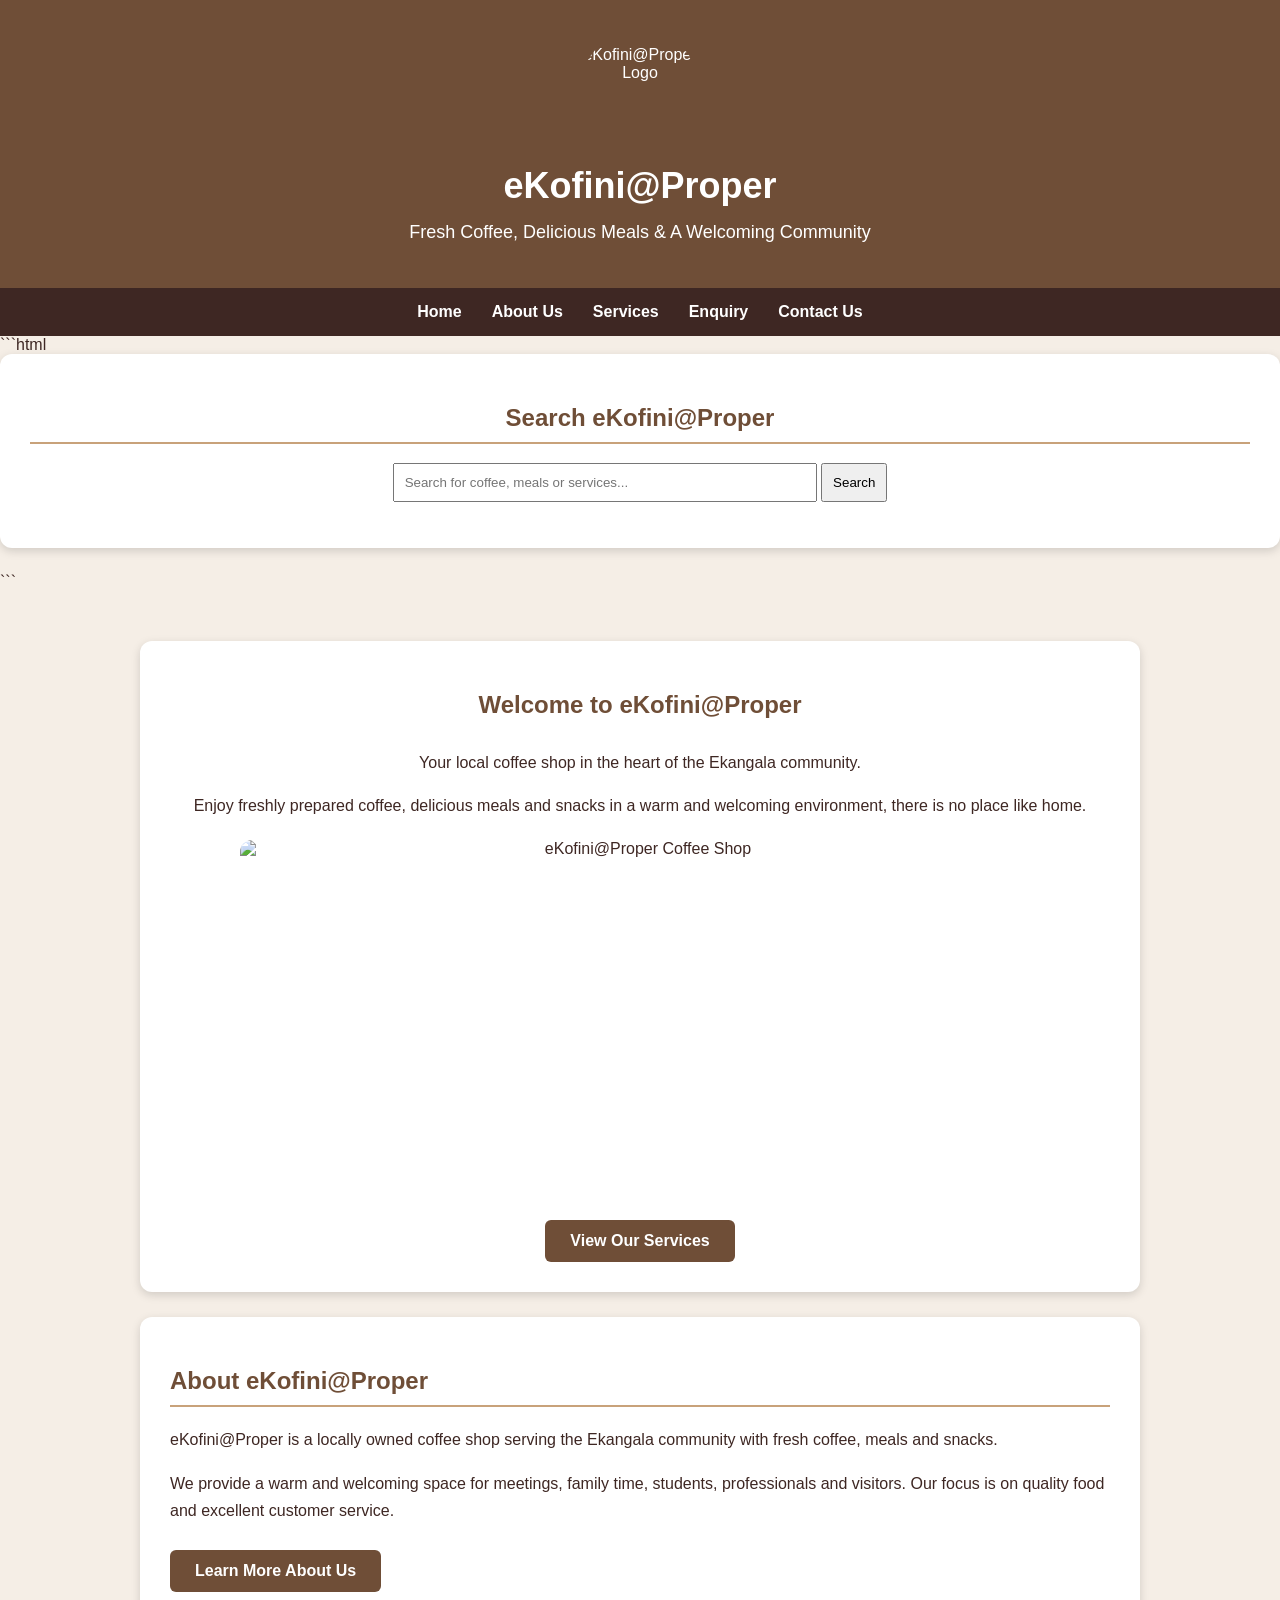
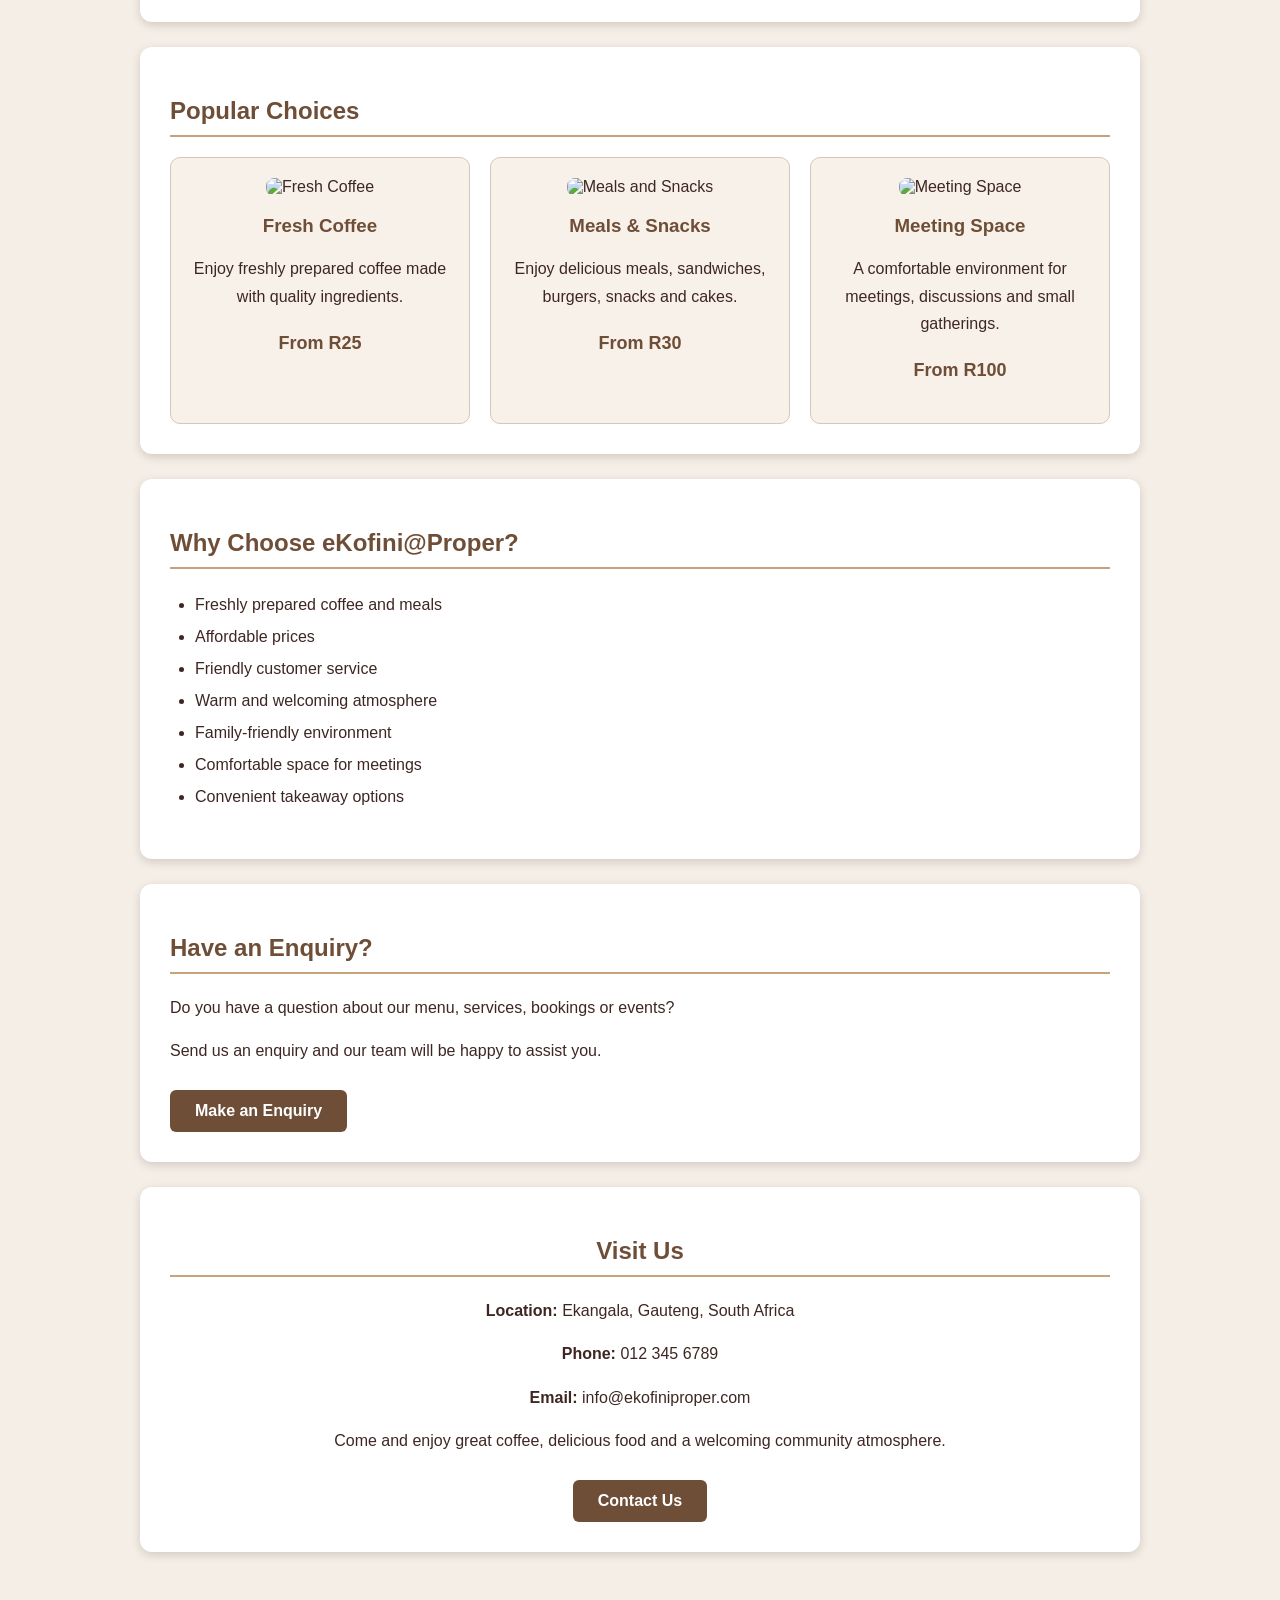
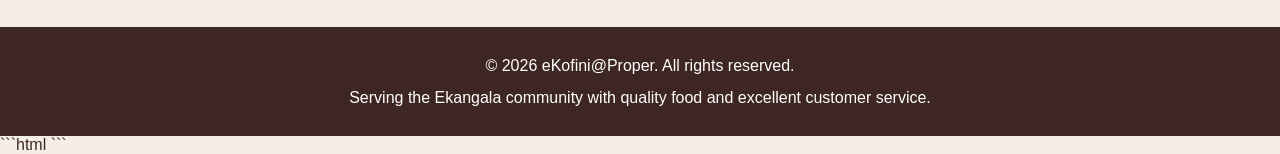
==== index.html @ efca7432 "Update README and website project files" ====
<!DOCTYPE html>
<html lang="en">

<head>
    <meta charset="UTF-8">
    <meta name="viewport" content="width=device-width, initial-scale=1.0">

    <title>eKofini@Proper | Home</title>
<link rel="stylesheet" href="css/style.css">
    <style>

        body {
            margin: 0;
            font-family: Arial, sans-serif;
            background-color: #f5eee6;
            color: #3e2723;
        }

        /* HEADER */
        header {
            background-color: #6f4e37;
            color: white;
            text-align: center;
            padding: 30px 20px;
        }

        header img {
            width: 120px;
            height: 120px;
            object-fit: cover;
            border-radius: 50%;
            display: block;
            margin: 0 auto 15px;
        }

        header h1 {
            margin: 5px;
            font-size: 36px;
        }

        header p {
            font-size: 18px;
            margin: 10px 0;
        }

        /* NAVIGATION */
        nav {
            background-color: #3e2723;
            padding: 15px;
        }

        nav ul {
            list-style: none;
            margin: 0;
            padding: 0;
            display: flex;
            justify-content: center;
            gap: 30px;
            flex-wrap: wrap;
        }

        nav a {
            color: white;
            text-decoration: none;
            font-weight: bold;
            font-size: 16px;
        }

        nav a:hover {
            color: #d7b899;
        }

        /* MAIN */
        main {
            max-width: 1000px;
            margin: 30px auto;
            padding: 20px;
        }

        section {
            background-color: white;
            padding: 30px;
            margin-bottom: 25px;
            border-radius: 12px;
            box-shadow: 0 3px 10px rgba(0, 0, 0, 0.15);
        }

        h2 {
            color: #6f4e37;
            border-bottom: 2px solid #c8a27a;
            padding-bottom: 10px;
        }

        h3 {
            color: #6f4e37;
        }

        p {
            line-height: 1.7;
        }

        /* WELCOME */
        .welcome {
            text-align: center;
        }

        .welcome h2 {
            border-bottom: none;
        }

        .welcome-image {
            width: 100%;
            max-width: 800px;
            height: 350px;
            object-fit: cover;
            display: block;
            margin: 20px auto;
            border-radius: 12px;
        }

        /* BUTTON */
        .button {
            display: inline-block;
            background-color: #6f4e37;
            color: white;
            padding: 12px 25px;
            border-radius: 6px;
            text-decoration: none;
            font-weight: bold;
            margin-top: 10px;
        }

        .button:hover {
            background-color: #3e2723;
        }

        /* SERVICES */
        .cards {
            display: grid;
            grid-template-columns: repeat(3, 1fr);
            gap: 20px;
            margin-top: 20px;
        }

        .card {
            background-color: #f8f1ea;
            border: 1px solid #d8c5b5;
            border-radius: 10px;
            padding: 20px;
            text-align: center;
        }

        .card-image {
            width: 100%;
            height: 180px;
            object-fit: cover;
            border-radius: 8px;
        }

        .price {
            color: #6f4e37;
            font-weight: bold;
            font-size: 18px;
        }

        /* WHY CHOOSE US */
        .why-us {
            line-height: 2;
            padding-left: 25px;
        }

        /* CONTACT */
        .contact {
            text-align: center;
        }

        /* FOOTER */
        footer {
            background-color: #3e2723;
            color: white;
            text-align: center;
            padding: 20px;
        }

        footer p {
            margin: 5px;
        }

        /* MOBILE */
        @media screen and (max-width: 700px) {

            nav ul {
                flex-direction: column;
                align-items: center;
                gap: 15px;
            }

            .cards {
                grid-template-columns: 1fr;
            }

            header h1 {
                font-size: 28px;
            }

            .welcome-image {
                height: 250px;
            }

        }

    </style>

</head>


<body>


    <!-- HEADER -->

    <header>

        <img
            src="image/logo.webp"
            alt="eKofini@Proper Logo"
        >

        <h1>eKofini@Proper</h1>

        <p>
            Fresh Coffee, Delicious Meals & A Welcoming Community
        </p>

    </header>


    <!-- NAVIGATION -->

    <nav>

        <ul>

            <li>
                <a href="index.html">Home</a>
            </li>

            <li>
                <a href="about.html">About Us</a>
            </li>

            <li>
                <a href="services.html">Services</a>
            </li>

            <li>
                <a href="enquiry.html">Enquiry</a>
            </li>

            <li>
                <a href="contact us.html">Contact Us</a>
            </li>

        </ul>

    </nav>

<!--Main content-->
```html
<!-- SEARCH SECTION -->
<section class="search-section" style="text-align: center;">
    <h2>Search eKofini@Proper</h2>

    <input
        type="text"
        id="siteSearch"
        placeholder="Search for coffee, meals or services..."
        style="padding: 10px; width: 60%; max-width: 400px;"
    >

    <button
        type="button"
        onclick="searchWebsite()"
        style="padding: 10px; cursor: pointer;"
    >
        Search
    </button>

    <p id="searchMessage"></p>
</section>
```

    <!-- MAIN CONTENT -->

    <main>


        <!-- WELCOME -->

        <section class="welcome">

            <h2>Welcome to eKofini@Proper</h2>

            <p>
                Your local coffee shop in the heart of the
                Ekangala community.
            </p>

            <p>
                Enjoy freshly prepared coffee, delicious meals
                and snacks in a warm and welcoming environment, there is no place like home.
            </p>

            <img
                src="image/image.webp"
                alt="eKofini@Proper Coffee Shop"
                class="welcome-image"
            >

            <a
                href="services.html"
                class="button"
            >
                View Our Services
            </a>

        </section>


        <!-- ABOUT -->

        <section>

            <h2>About eKofini@Proper</h2>

            <p>
                eKofini@Proper is a locally owned coffee shop
                serving the Ekangala community with fresh coffee,
                meals and snacks.
            </p>

            <p>
                We provide a warm and welcoming space for meetings,
                family time, students, professionals and visitors.
                Our focus is on quality food and excellent
                customer service.
            </p>

            <a
                href="about.html"
                class="button"
            >
                Learn More About Us
            </a>

        </section>


        <!-- POPULAR ITEMS -->

        <section>

            <h2>Popular Choices</h2>

            <div class="cards">


                <!-- COFFEE -->

                <div class="card">

                    <img
                        src="image/coffee.webp"
                        alt="Fresh Coffee"
                        class="card-image"
                    >

                    <h3>Fresh Coffee</h3>

                    <p>
                        Enjoy freshly prepared coffee made
                        with quality ingredients.
                    </p>

                    <p class="price">
                        From R25
                    </p>

                </div>


                <!-- MEALS -->

                <div class="card">

                    <img
                        src="image/photos.webp"
                        alt="Meals and Snacks"
                        class="card-image"
                    >

                    <h3>Meals & Snacks</h3>

                    <p>
                        Enjoy delicious meals, sandwiches,
                        burgers, snacks and cakes.
                    </p>

                    <p class="price">
                        From R30
                    </p>

                </div>


                <!-- MEETINGS -->

                <div class="card">

                    <img
                        src="image/meeting.webp"
                        alt="Meeting Space"
                        class="card-image"
                    >

                    <h3>Meeting Space</h3>

                    <p>
                        A comfortable environment for meetings,
                        discussions and small gatherings.
                    </p>

                    <p class="price">
                        From R100
                    </p>

                </div>


            </div>

        </section>


        <!-- WHY CHOOSE US -->

        <section>

            <h2>Why Choose eKofini@Proper?</h2>

            <ul class="why-us">

                <li>
                    Freshly prepared coffee and meals
                </li>

                <li>
                    Affordable prices
                </li>

                <li>
                    Friendly customer service
                </li>

                <li>
                    Warm and welcoming atmosphere
                </li>

                <li>
                    Family-friendly environment
                </li>

                <li>
                    Comfortable space for meetings
                </li>

                <li>
                    Convenient takeaway options
                </li>

            </ul>

        </section>


        <!-- ENQUIRY -->

        <section>

            <h2>Have an Enquiry?</h2>

            <p>
                Do you have a question about our menu,
                services, bookings or events?
            </p>

            <p>
                Send us an enquiry and our team will be happy
                to assist you.
            </p>

            <a
                href="enquiry.html"
                class="button"
            >
                Make an Enquiry
            </a>

        </section>


        <!-- CONTACT -->

        <section class="contact">

            <h2>Visit Us</h2>

            <p>
                <strong>Location:</strong>
                Ekangala, Gauteng, South Africa
            </p>

            <p>
                <strong>Phone:</strong>
                012 345 6789
            </p>

            <p>
                <strong>Email:</strong>
                info@ekofiniproper.com
            </p>

            <p>
                Come and enjoy great coffee, delicious food
                and a welcoming community atmosphere.
            </p>

            <a
                href="contact us.html"
                class="button"
            >
                Contact Us
            </a>

        </section>


    </main>


    <!-- FOOTER -->

    <footer>

        <p>
            &copy; 2026 eKofini@Proper. All rights reserved.
        </p>

        <p>
            Serving the Ekangala community with quality food
            and excellent customer service.
        </p>

    </footer>
```html
<script>
function searchWebsite() {
    const searchInput = document.getElementById("siteSearch");
    const searchMessage = document.getElementById("searchMessage");
    const searchTerm = searchInput.value.trim().toLowerCase();

    if (searchTerm === "") {
        searchMessage.textContent = "Please enter something to search for.";
        return;
    }

    const pageContent = document.querySelector("main").innerText.toLowerCase();

    if (pageContent.includes(searchTerm)) {
        searchMessage.textContent = "Found '" + searchInput.value + "' on this page!";
    } else {
        searchMessage.textContent = "Sorry, '" + searchInput.value + "' was not found on this page.";
    }
}
</script>
```


</body>

</html>
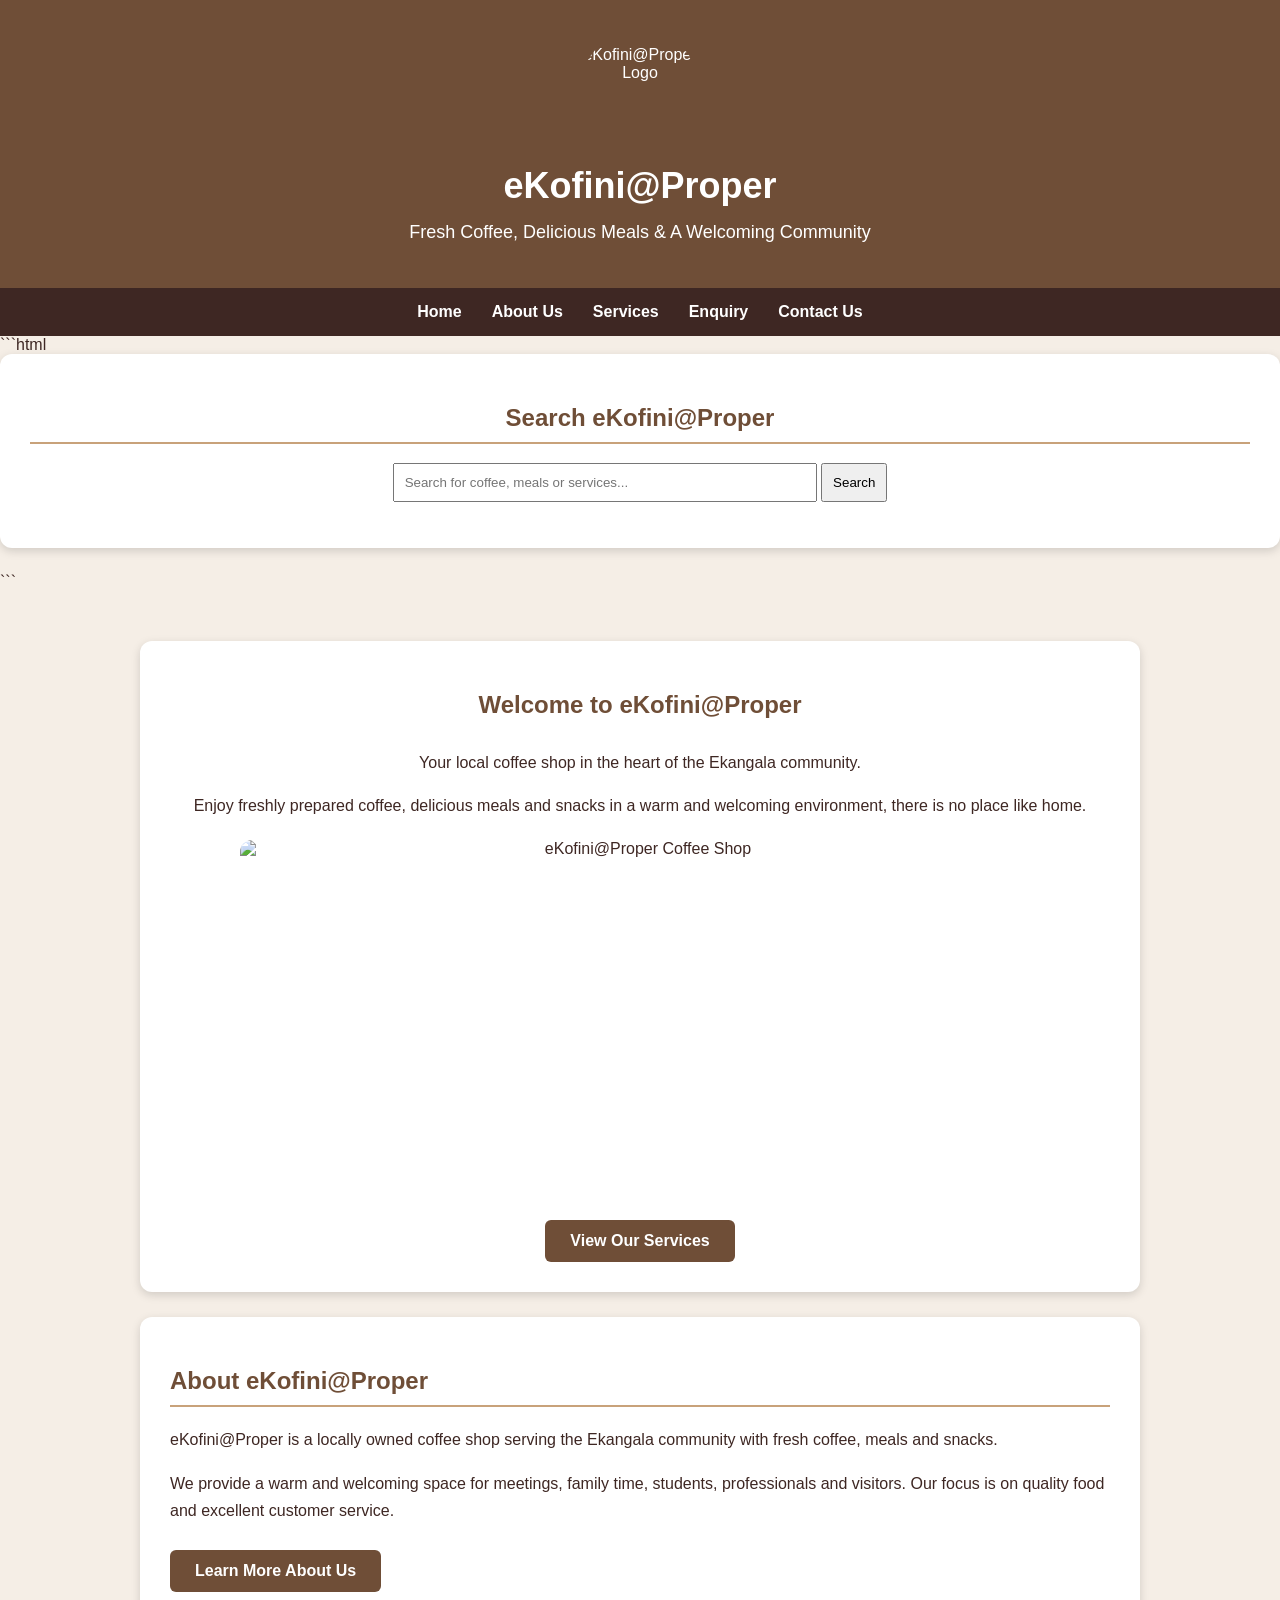
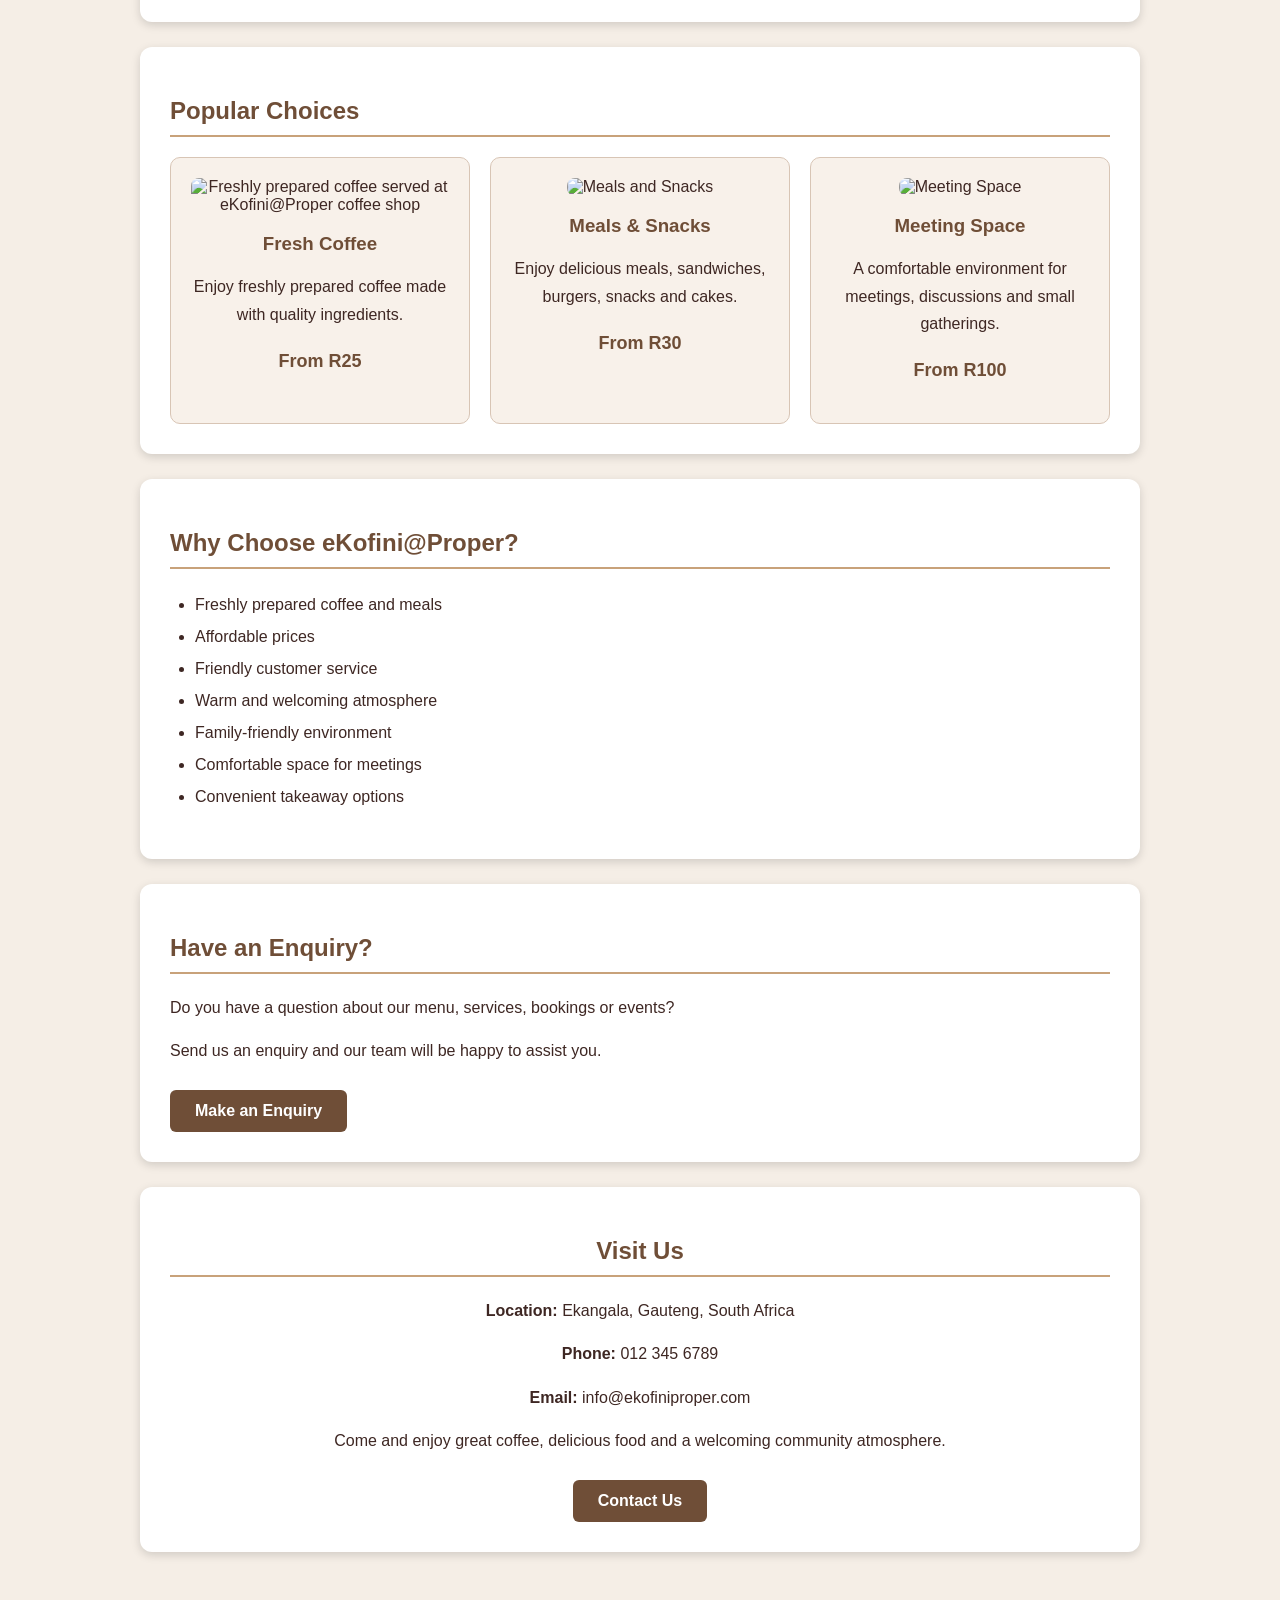
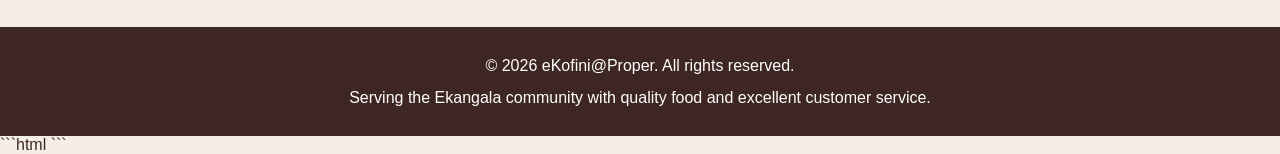
==== commit 4347eb45: "Complete website SEO and form improvements" ====
--- a/index.html
+++ b/index.html
@@ -2,10 +2,7 @@
 <html lang="en">
 
 <head>
-    <meta charset="UTF-8">
-    <meta name="viewport" content="width=device-width, initial-scale=1.0">
-
-    <title>eKofini@Proper | Home</title>
+    
 <link rel="stylesheet" href="css/style.css">
     <style>
 
@@ -371,7 +368,7 @@
 
                     <img
                         src="image/coffee.webp"
-                        alt="Fresh Coffee"
+                     alt="Freshly prepared coffee served at eKofini@Proper coffee shop" 
                         class="card-image"
                     >
 
